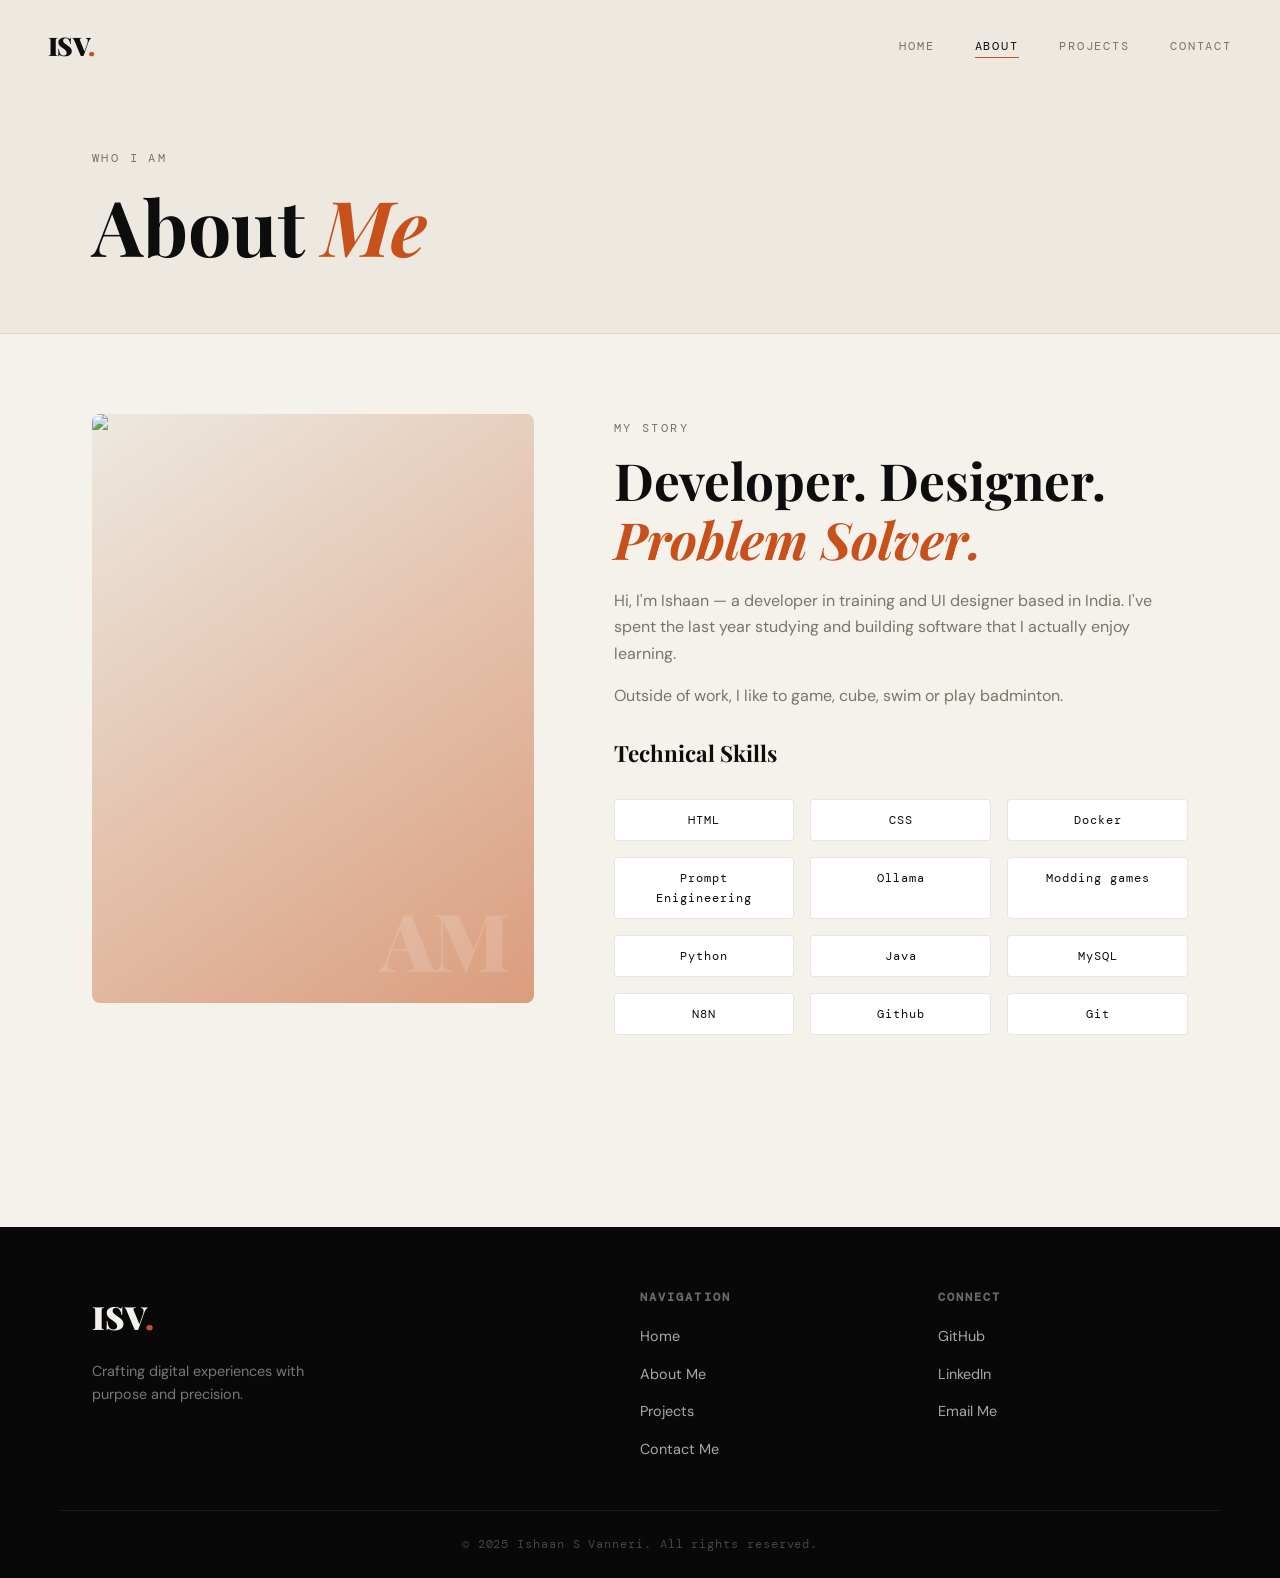
==== about.html @ 359a8c7f "Add files via upload" ====
<!DOCTYPE html>
<html lang="en">
<head>
  <meta charset="UTF-8"/>
  <meta name="viewport" content="width=device-width, initial-scale=1.0"/>
  <title>About — Ishaan S Vanneri</title>
  <link rel="stylesheet" href="style.css"/>
  <link rel="preconnect" href="https://fonts.googleapis.com">
  <link href="https://fonts.googleapis.com/css2?family=Playfair+Display:ital,wght@0,400;0,700;0,900;1,400&family=DM+Mono:wght@300;400;500&family=DM+Sans:wght@300;400;500&display=swap" rel="stylesheet">
</head>
<body>

  <nav class="navbar" id="navbar">
    <div class="nav-logo"><a href="../index.html">ISV<span class="dot">.</span></a></div>
    <button class="hamburger" id="hamburger" aria-label="Toggle menu">
      <span></span><span></span><span></span>
    </button>
    <ul class="nav-links" id="nav-links">
      <li><a href="index.html">Home</a></li>
      <li><a href="about.html" class="active">About</a></li>
      <li><a href="projects.html">Projects</a></li>
      <li><a href="contact.html">Contact</a></li>
    </ul>
  </nav>

  <!-- Page Hero -->
  <section class="page-hero">
    <div class="container">
      <span class="label animate-in" style="animation-delay:0.1s">Who I Am</span>
      <h1 class="animate-in" style="animation-delay:0.3s">About <em>Me</em></h1>
    </div>
  </section>

  <!-- About Content -->
  <section class="page-content">
    <div class="container">

      <div class="about-grid">
        <div class="about-portrait"><img src="IMG_20250718_172102.jpg.jpeg"></div>
        <div class="about-text">
          <span class="label">My Story</span>
          <h2>Developer. Designer. <em>Problem Solver.</em></h2>
          <p>Hi, I'm Ishaan — a developer in training and UI designer based in India. I've spent the last year studying and building software that I actually enjoy learning.</p>
          <p>Outside of work, I like to game, cube, swim or play badminton.</p>

          <h3 style="margin-top:2rem; margin-bottom:1rem;">Technical Skills</h3>
          <div class="skills-grid">
            <div class="skill-pill">HTML</div>
            <div class="skill-pill">CSS</div>
            <div class="skill-pill">Docker</div>
            <div class="skill-pill">Prompt Enigineering</div>
            <div class="skill-pill">Ollama</div>
            <div class="skill-pill">Modding games</div>
            <div class="skill-pill">Python</div>
            <div class="skill-pill">Java</div>
            <div class="skill-pill">MySQL</div>
            <div class="skill-pill">N8N</div>
            <div class="skill-pill">Github</div>
            <div class="skill-pill">Git</div>
          </div>
        </div>
      </div>
    </div>
  </section>



  <!-- Footer -->
  <footer class="footer">
    <div class="container footer-grid">
      <div class="footer-brand">
        <span class="logo">ISV<span class="dot">.</span></span>
        <p>Crafting digital experiences with purpose and precision.</p>
      </div>
      <div class="footer-links">
        <h4>Navigation</h4>
        <ul>
          <li><a href="index.html">Home</a></li>
          <li><a href="about.html">About Me</a></li>
          <li><a href="projects.html">Projects</a></li>
          <li><a href="contact.html">Contact Me</a></li>
        </ul>
      </div>
      <div class="footer-social">
        <h4>Connect</h4>
        <ul>
          <li><a href="https://github.com/ripzeno" target="_blank" rel="noopener">GitHub</a></li>
          <li><a href="https://www.linkedin.com/in/ishaan-s-vanneri-62398538a/" target="_blank" rel="noopener">LinkedIn</a></li>
          <li><a href="mailto:ishaansvanneri@gmail.com">Email Me</a></li>
        </ul>
      </div>
    </div>
    <div class="footer-bottom">
      <p>&copy; 2025 Ishaan S Vanneri. All rights reserved.</p>
    </div>
  </footer>

  <script src="../js/main.js"></script>
</body>
</html>
---- style.css ----
/* ============================================
   ALEX MORGAN PORTFOLIO — MAIN STYLESHEET
   ============================================ */

/* ---------- CSS Variables ---------- */
:root {
  --ink:      #0d0d0d;
  --paper:    #f5f2ec;
  --cream:    #ede9e0;
  --accent:   #c8501a;
  --accent2:  #1a4fc8;
  --muted:    #7a7468;
  --white:    #ffffff;

  --font-display: 'Playfair Display', Georgia, serif;
  --font-mono:    'DM Mono', 'Courier New', monospace;
  --font-body:    'DM Sans', sans-serif;

  --radius: 4px;
  --transition: 0.3s cubic-bezier(0.4, 0, 0.2, 1);
  --shadow: 0 8px 40px rgba(13,13,13,0.12);
  --shadow-lg: 0 20px 60px rgba(13,13,13,0.18);
}

/* ---------- Reset & Base ---------- */
*, *::before, *::after { box-sizing: border-box; margin: 0; padding: 0; }

html { scroll-behavior: smooth; font-size: 16px; }

body {
  font-family: var(--font-body);
  background: var(--paper);
  color: var(--ink);
  line-height: 1.65;
  overflow-x: hidden;
}

img { max-width: 100%; display: block; }
a { color: inherit; text-decoration: none; }
ul { list-style: none; }

/* ---------- Typography ---------- */
h1, h2, h3, h4 {
  font-family: var(--font-display);
  line-height: 1.15;
  font-weight: 700;
}

h1 { font-size: clamp(3.5rem, 9vw, 7.5rem); }
h2 { font-size: clamp(2rem, 4vw, 3.2rem); }
h3 { font-size: 1.4rem; }

em { font-style: italic; color: var(--accent); }

.label {
  display: inline-block;
  font-family: var(--font-mono);
  font-size: 0.75rem;
  letter-spacing: 0.2em;
  text-transform: uppercase;
  color: var(--muted);
  margin-bottom: 0.75rem;
}

/* ---------- Utility ---------- */
.container {
  max-width: 1160px;
  margin: 0 auto;
  padding: 0 2rem;
}

/* ---------- Buttons ---------- */
.btn {
  display: inline-block;
  font-family: var(--font-mono);
  font-size: 0.82rem;
  letter-spacing: 0.1em;
  text-transform: uppercase;
  padding: 0.85rem 2rem;
  border-radius: var(--radius);
  transition: all var(--transition);
  cursor: pointer;
  border: 2px solid transparent;
}

.btn-primary {
  background: var(--accent);
  color: var(--white);
  border-color: var(--accent);
}
.btn-primary:hover {
  background: transparent;
  color: var(--accent);
}

.btn-ghost {
  background: transparent;
  color: var(--ink);
  border-color: rgba(13,13,13,0.3);
}
.btn-ghost:hover {
  border-color: var(--ink);
  background: var(--ink);
  color: var(--white);
}

.btn-outline {
  background: transparent;
  color: var(--ink);
  border-color: var(--ink);
}
.btn-outline:hover {
  background: var(--ink);
  color: var(--paper);
}

.btn-light {
  background: var(--white);
  color: var(--ink);
  border-color: var(--white);
}
.btn-light:hover {
  background: transparent;
  color: var(--white);
  border-color: var(--white);
}

/* ---------- Navigation ---------- */
.navbar {
  position: fixed;
  top: 0; left: 0; right: 0;
  z-index: 100;
  display: flex;
  align-items: center;
  justify-content: space-between;
  padding: 1.5rem 3rem;
  transition: background var(--transition), padding var(--transition), box-shadow var(--transition);
}

.navbar.scrolled {
  background: rgba(245,242,236,0.95);
  backdrop-filter: blur(12px);
  padding: 1rem 3rem;
  box-shadow: 0 2px 20px rgba(0,0,0,0.08);
}

.nav-logo a {
  font-family: var(--font-display);
  font-size: 1.6rem;
  font-weight: 900;
  color: var(--ink);
  letter-spacing: -0.02em;
}

.dot { color: var(--accent); }

.nav-links {
  display: flex;
  gap: 2.5rem;
  align-items: center;
}

.nav-links a {
  font-family: var(--font-mono);
  font-size: 0.78rem;
  letter-spacing: 0.15em;
  text-transform: uppercase;
  color: var(--muted);
  transition: color var(--transition);
  position: relative;
}

.nav-links a::after {
  content: '';
  position: absolute;
  bottom: -4px; left: 0;
  width: 0; height: 1px;
  background: var(--accent);
  transition: width var(--transition);
}

.nav-links a:hover,
.nav-links a.active {
  color: var(--ink);
}

.nav-links a:hover::after,
.nav-links a.active::after {
  width: 100%;
}

/* Hamburger */
.hamburger {
  display: none;
  flex-direction: column;
  gap: 5px;
  background: none;
  border: none;
  cursor: pointer;
  padding: 4px;
  z-index: 200;
}
.hamburger span {
  display: block;
  width: 24px; height: 2px;
  background: var(--ink);
  transition: all var(--transition);
}
.hamburger.open span:nth-child(1) { transform: translateY(7px) rotate(45deg); }
.hamburger.open span:nth-child(2) { opacity: 0; }
.hamburger.open span:nth-child(3) { transform: translateY(-7px) rotate(-45deg); }

/* ---------- Hero Section ---------- */
.hero {
  min-height: 100vh;
  display: flex;
  align-items: center;
  position: relative;
  padding: 8rem 3rem 4rem;
  overflow: hidden;
}

.hero-bg {
  position: absolute;
  inset: 0;
  background: var(--paper);
}

.grid-overlay {
  position: absolute;
  inset: 0;
  background-image:
    linear-gradient(rgba(13,13,13,0.04) 1px, transparent 1px),
    linear-gradient(90deg, rgba(13,13,13,0.04) 1px, transparent 1px);
  background-size: 60px 60px;
}

/* Decorative accent shape */
.hero::before {
  content: '';
  position: absolute;
  top: -10%;
  right: -5%;
  width: 55vw;
  height: 90vh;
  background: linear-gradient(135deg, var(--cream) 0%, rgba(200,80,26,0.08) 100%);
  border-radius: 0 0 0 60% / 0 0 0 30%;
  z-index: 0;
}

.hero-content {
  position: relative;
  z-index: 1;
  max-width: 780px;
}

.hero-tag {
  font-family: var(--font-mono);
  font-size: 0.8rem;
  letter-spacing: 0.2em;
  text-transform: uppercase;
  color: var(--accent);
  margin-bottom: 1.2rem;
}

.hero-title {
  font-size: clamp(4rem, 10vw, 8.5rem);
  font-weight: 900;
  line-height: 0.92;
  letter-spacing: -0.03em;
  margin-bottom: 1.8rem;
}

.hero-desc {
  font-size: 1.1rem;
  color: var(--muted);
  max-width: 480px;
  margin-bottom: 2.5rem;
  line-height: 1.7;
}

.hero-cta {
  display: flex;
  gap: 1rem;
  flex-wrap: wrap;
}

/* Scroll indicator */
.hero-scroll {
  position: absolute;
  bottom: 3rem;
  left: 3rem;
  display: flex;
  align-items: center;
  gap: 1rem;
  font-family: var(--font-mono);
  font-size: 0.7rem;
  letter-spacing: 0.15em;
  text-transform: uppercase;
  color: var(--muted);
  z-index: 1;
}

.scroll-line {
  width: 50px; height: 1px;
  background: var(--muted);
  position: relative;
  overflow: hidden;
}
.scroll-line::after {
  content: '';
  position: absolute;
  top: 0; left: -100%;
  width: 100%; height: 100%;
  background: var(--accent);
  animation: scan 2s ease-in-out infinite;
}
@keyframes scan {
  0% { left: -100%; }
  100% { left: 100%; }
}

/* ---------- Animate In ---------- */
.animate-in {
  opacity: 0;
  transform: translateY(24px);
  animation: fadeUp 0.7s ease forwards;
}
@keyframes fadeUp {
  to { opacity: 1; transform: translateY(0); }
}

/* ---------- Skills Strip ---------- */
.skills-strip {
  background: var(--ink);
  color: var(--paper);
  overflow: hidden;
  padding: 1rem 0;
  border-top: 1px solid rgba(255,255,255,0.08);
  border-bottom: 1px solid rgba(255,255,255,0.08);
}

.strip-inner {
  display: inline-flex;
  gap: 1.5rem;
  animation: marquee 30s linear infinite;
  white-space: nowrap;
}

.strip-inner span {
  font-family: var(--font-mono);
  font-size: 0.78rem;
  letter-spacing: 0.12em;
  text-transform: uppercase;
}

.strip-inner .sep {
  color: var(--accent);
}

@keyframes marquee {
  0%   { transform: translateX(0); }
  100% { transform: translateX(-50%); }
}

/* ---------- Featured Projects ---------- */
.featured {
  padding: 7rem 0;
}

.section-header {
  margin-bottom: 3.5rem;
}

.projects-grid {
  display: grid;
  grid-template-columns: 1fr 1fr;
  grid-template-rows: auto auto;
  gap: 2rem;
}

.card-large {
  grid-row: span 2;
}

.project-card {
  background: var(--white);
  border-radius: 8px;
  overflow: hidden;
  box-shadow: var(--shadow);
  transition: transform var(--transition), box-shadow var(--transition);
}

.project-card:hover {
  transform: translateY(-6px);
  box-shadow: var(--shadow-lg);
}

.card-img {
  position: relative;
  overflow: hidden;
}

.img-placeholder {
  width: 100%;
  aspect-ratio: 16/9;
  display: flex;
  align-items: center;
  justify-content: center;
}

.card-large .img-placeholder {
  aspect-ratio: 4/3;
}

.p1 { background: linear-gradient(135deg, #1a2c5c 0%, #2a4faa 100%); }
.p2 { background: linear-gradient(135deg, #1c3a2a 0%, #2e8b5a 100%); }
.p3 { background: linear-gradient(135deg, #4a1520 0%, #c8501a 100%); }

/* Placeholder art */
.placeholder-art {
  display: flex;
  flex-direction: column;
  align-items: center;
  gap: 12px;
  opacity: 0.5;
}
.art-circle {
  width: 70px; height: 70px;
  border-radius: 50%;
  border: 3px solid rgba(255,255,255,0.6);
}
.art-bar {
  width: 90px; height: 8px;
  border-radius: 4px;
  background: rgba(255,255,255,0.5);
}
.art-bar.short { width: 55px; }
.art-wave {
  width: 120px; height: 60px;
  border-radius: 50%;
  border: 3px solid rgba(255,255,255,0.6);
  clip-path: inset(50% 0 0 0);
  transform: scaleX(2);
}
.art-dots {
  width: 80px; height: 80px;
  background: radial-gradient(circle, rgba(255,255,255,0.5) 2px, transparent 2px);
  background-size: 16px 16px;
}

.card-overlay {
  position: absolute;
  inset: 0;
  background: rgba(13,13,13,0.7);
  display: flex;
  align-items: center;
  justify-content: center;
  opacity: 0;
  transition: opacity var(--transition);
}

.project-card:hover .card-overlay { opacity: 1; }

.overlay-btn {
  background: var(--white);
  color: var(--ink);
  font-family: var(--font-mono);
  font-size: 0.8rem;
  letter-spacing: 0.1em;
  padding: 0.75rem 1.5rem;
  border-radius: var(--radius);
  transition: background var(--transition), color var(--transition);
}
.overlay-btn:hover {
  background: var(--accent);
  color: var(--white);
}

.card-body {
  padding: 1.6rem;
}

.card-meta {
  display: flex;
  gap: 0.5rem;
  flex-wrap: wrap;
  margin-bottom: 0.75rem;
}

.tag {
  font-family: var(--font-mono);
  font-size: 0.68rem;
  letter-spacing: 0.1em;
  text-transform: uppercase;
  color: var(--accent);
  background: rgba(200,80,26,0.08);
  padding: 0.2rem 0.6rem;
  border-radius: 2px;
}

.card-body h3 {
  margin-bottom: 0.6rem;
  font-size: 1.2rem;
}
.card-body p {
  font-size: 0.9rem;
  color: var(--muted);
  margin-bottom: 1rem;
}

.card-link {
  font-family: var(--font-mono);
  font-size: 0.78rem;
  letter-spacing: 0.1em;
  color: var(--ink);
  display: inline-flex;
  align-items: center;
  gap: 4px;
  transition: color var(--transition), gap var(--transition);
}
.card-link span { transition: transform var(--transition); }
.card-link:hover { color: var(--accent); }
.card-link:hover span { transform: translateX(4px); }

.view-all-wrap {
  text-align: center;
  margin-top: 3rem;
}

/* ---------- About Teaser ---------- */
.about-teaser {
  background: var(--cream);
  padding: 7rem 0;
}

.teaser-grid {
  display: grid;
  grid-template-columns: 1fr 1fr;
  gap: 5rem;
  align-items: center;
}

.teaser-text h2 { margin-bottom: 1.2rem; }
.teaser-text p { color: var(--muted); margin-bottom: 1rem; }
.teaser-text .btn { margin-top: 1rem; }

.teaser-stats {
  display: grid;
  grid-template-columns: 1fr 1fr;
  gap: 2rem;
}

.stat-item {
  background: var(--white);
  padding: 2rem 1.5rem;
  border-radius: 8px;
  box-shadow: 0 4px 20px rgba(0,0,0,0.06);
  text-align: center;
  transition: transform var(--transition);
}
.stat-item:hover { transform: translateY(-4px); }

.stat-num {
  display: block;
  font-family: var(--font-display);
  font-size: 3rem;
  font-weight: 900;
  color: var(--accent);
  line-height: 1;
}

.stat-label {
  display: block;
  font-family: var(--font-mono);
  font-size: 0.7rem;
  letter-spacing: 0.12em;
  text-transform: uppercase;
  color: var(--muted);
  margin-top: 0.5rem;
}

/* ---------- CTA Band ---------- */
.cta-band {
  background: var(--ink);
  color: var(--white);
  padding: 6rem 0;
  text-align: center;
}

.cta-band h2 {
  color: var(--white);
  margin-bottom: 0.75rem;
}

.cta-band p {
  color: rgba(255,255,255,0.6);
  margin-bottom: 2rem;
  font-size: 1.1rem;
}

/* ---------- Footer ---------- */
.footer {
  background: #080808;
  color: var(--paper);
  padding-top: 4rem;
}

.footer-grid {
  display: grid;
  grid-template-columns: 2fr 1fr 1fr;
  gap: 3rem;
  padding-bottom: 3rem;
  border-bottom: 1px solid rgba(255,255,255,0.08);
}

.footer-brand .logo {
  font-family: var(--font-display);
  font-size: 2rem;
  font-weight: 900;
}

.footer-brand p {
  margin-top: 1rem;
  color: rgba(255,255,255,0.45);
  font-size: 0.9rem;
  max-width: 260px;
}

.footer-links h4,
.footer-social h4 {
  font-family: var(--font-mono);
  font-size: 0.72rem;
  letter-spacing: 0.18em;
  text-transform: uppercase;
  color: rgba(255,255,255,0.4);
  margin-bottom: 1.2rem;
}

.footer-links ul li + li,
.footer-social ul li + li { margin-top: 0.7rem; }

.footer-links a,
.footer-social a {
  color: rgba(255,255,255,0.65);
  font-size: 0.9rem;
  transition: color var(--transition);
}
.footer-links a:hover,
.footer-social a:hover { color: var(--accent); }

.footer-bottom {
  padding: 1.5rem 0;
  text-align: center;
}
.footer-bottom p {
  font-family: var(--font-mono);
  font-size: 0.72rem;
  letter-spacing: 0.08em;
  color: rgba(255,255,255,0.25);
}

/* ---------- Inner Page Shared Styles ---------- */
.page-hero {
  background: var(--cream);
  padding: 9rem 3rem 4rem;
  border-bottom: 1px solid rgba(13,13,13,0.08);
}

.page-hero h1 {
  font-size: clamp(2.8rem, 6vw, 5rem);
}

.page-content {
  padding: 5rem 0 7rem;
}

/* ---------- About Page ---------- */
.about-grid {
  display: grid;
  grid-template-columns: 1fr 1.3fr;
  gap: 5rem;
  align-items: start;
  margin-bottom: 5rem;
}

.about-portrait {
  aspect-ratio: 3/4;
  background: linear-gradient(145deg, var(--cream), var(--accent) 200%);
  border-radius: 8px;
  position: relative;
  overflow: hidden;
}

.about-portrait::after {
  content: 'AM';
  position: absolute;
  bottom: 1.5rem;
  right: 1.5rem;
  font-family: var(--font-display);
  font-size: 5rem;
  font-weight: 900;
  color: rgba(255,255,255,0.15);
  line-height: 1;
}

.about-text h2 { margin-bottom: 1.2rem; }
.about-text p { color: var(--muted); margin-bottom: 1rem; }

.skills-grid {
  display: grid;
  grid-template-columns: repeat(auto-fill, minmax(140px, 1fr));
  gap: 1rem;
  margin-top: 2rem;
}

.skill-pill {
  background: var(--white);
  border: 1px solid rgba(13,13,13,0.1);
  border-radius: 4px;
  padding: 0.6rem 1rem;
  font-family: var(--font-mono);
  font-size: 0.78rem;
  letter-spacing: 0.08em;
  text-align: center;
  transition: all var(--transition);
}
.skill-pill:hover {
  border-color: var(--accent);
  color: var(--accent);
  transform: translateY(-2px);
}

.timeline {
  position: relative;
  padding-left: 2rem;
}
.timeline::before {
  content: '';
  position: absolute;
  top: 0; left: 0;
  width: 1px;
  height: 100%;
  background: rgba(13,13,13,0.12);
}

.timeline-item {
  position: relative;
  padding-bottom: 2.5rem;
}
.timeline-item::before {
  content: '';
  position: absolute;
  left: -2.4rem;
  top: 0.4rem;
  width: 10px; height: 10px;
  border-radius: 50%;
  background: var(--accent);
}
.timeline-item .year {
  font-family: var(--font-mono);
  font-size: 0.72rem;
  letter-spacing: 0.15em;
  text-transform: uppercase;
  color: var(--accent);
  margin-bottom: 0.3rem;
}
.timeline-item h4 { margin-bottom: 0.3rem; }
.timeline-item p { color: var(--muted); font-size: 0.9rem; }

/* ---------- Projects Page ---------- */
.filter-bar {
  display: flex;
  gap: 0.75rem;
  flex-wrap: wrap;
  margin-bottom: 3rem;
}

.filter-btn {
  font-family: var(--font-mono);
  font-size: 0.75rem;
  letter-spacing: 0.1em;
  text-transform: uppercase;
  padding: 0.5rem 1.2rem;
  border-radius: 2px;
  border: 1px solid rgba(13,13,13,0.2);
  background: transparent;
  cursor: pointer;
  transition: all var(--transition);
}
.filter-btn:hover,
.filter-btn.active {
  background: var(--ink);
  color: var(--white);
  border-color: var(--ink);
}

.all-projects-grid {
  display: grid;
  grid-template-columns: repeat(auto-fill, minmax(320px, 1fr));
  gap: 2rem;
}

/* ---------- Contact Page ---------- */
.contact-grid {
  display: grid;
  grid-template-columns: 1fr 1.5fr;
  gap: 5rem;
  align-items: start;
}

.contact-info h3 { margin-bottom: 1rem; }
.contact-info p { color: var(--muted); margin-bottom: 2rem; }

.contact-detail {
  display: flex;
  align-items: flex-start;
  gap: 1rem;
  margin-bottom: 1.5rem;
}
.contact-icon {
  width: 40px; height: 40px;
  background: var(--cream);
  border-radius: 4px;
  display: flex;
  align-items: center;
  justify-content: center;
  font-size: 1rem;
  flex-shrink: 0;
}
.contact-detail-text small {
  font-family: var(--font-mono);
  font-size: 0.68rem;
  letter-spacing: 0.1em;
  text-transform: uppercase;
  color: var(--muted);
  display: block;
}

/* Form */
.form-group {
  margin-bottom: 1.4rem;
}
.form-group label {
  display: block;
  font-family: var(--font-mono);
  font-size: 0.72rem;
  letter-spacing: 0.12em;
  text-transform: uppercase;
  color: var(--muted);
  margin-bottom: 0.5rem;
}
.form-group input,
.form-group textarea {
  width: 100%;
  padding: 0.85rem 1rem;
  background: var(--white);
  border: 1px solid rgba(13,13,13,0.15);
  border-radius: var(--radius);
  font-family: var(--font-body);
  font-size: 0.95rem;
  color: var(--ink);
  transition: border-color var(--transition), box-shadow var(--transition);
  outline: none;
}
.form-group input:focus,
.form-group textarea:focus {
  border-color: var(--accent);
  box-shadow: 0 0 0 3px rgba(200,80,26,0.1);
}
.form-group textarea { resize: vertical; min-height: 140px; }

/* ---------- Responsive ---------- */
@media (max-width: 1024px) {
  .projects-grid {
    grid-template-columns: 1fr;
  }
  .card-large { grid-row: span 1; }
  .teaser-grid { grid-template-columns: 1fr; gap: 3rem; }
  .about-grid { grid-template-columns: 1fr; }
  .about-portrait { aspect-ratio: 16/9; }
  .contact-grid { grid-template-columns: 1fr; }
  .footer-grid { grid-template-columns: 1fr 1fr; }
}

@media (max-width: 768px) {
  .navbar { padding: 1.2rem 1.5rem; }
  .navbar.scrolled { padding: 0.9rem 1.5rem; }

  .hamburger { display: flex; }

  .nav-links {
    position: fixed;
    top: 0; right: -100%;
    bottom: 0;
    width: 70%;
    background: var(--paper);
    flex-direction: column;
    justify-content: center;
    padding: 4rem 3rem;
    gap: 2.5rem;
    box-shadow: -8px 0 40px rgba(0,0,0,0.1);
    transition: right var(--transition);
    z-index: 150;
  }

  .nav-links.open { right: 0; }

  .nav-links a {
    font-size: 1rem;
    letter-spacing: 0.1em;
  }

  .hero { padding: 7rem 1.5rem 4rem; }
  .hero::before { display: none; }
  .hero-scroll { left: 1.5rem; }

  .featured, .about-teaser { padding: 4rem 0; }
  .container { padding: 0 1.5rem; }

  .teaser-stats { grid-template-columns: 1fr 1fr; }

  .footer-grid {
    grid-template-columns: 1fr;
    gap: 2rem;
  }

  .page-hero { padding: 7rem 1.5rem 3rem; }
  .page-content { padding: 3rem 0 5rem; }

  .all-projects-grid {
    grid-template-columns: 1fr;
  }

  .filter-bar { gap: 0.5rem; }
}

@media (max-width: 480px) {
  .hero-title { font-size: 3.5rem; }
  .hero-cta { flex-direction: column; }
  .btn { text-align: center; }
  .teaser-stats { grid-template-columns: 1fr; }
}
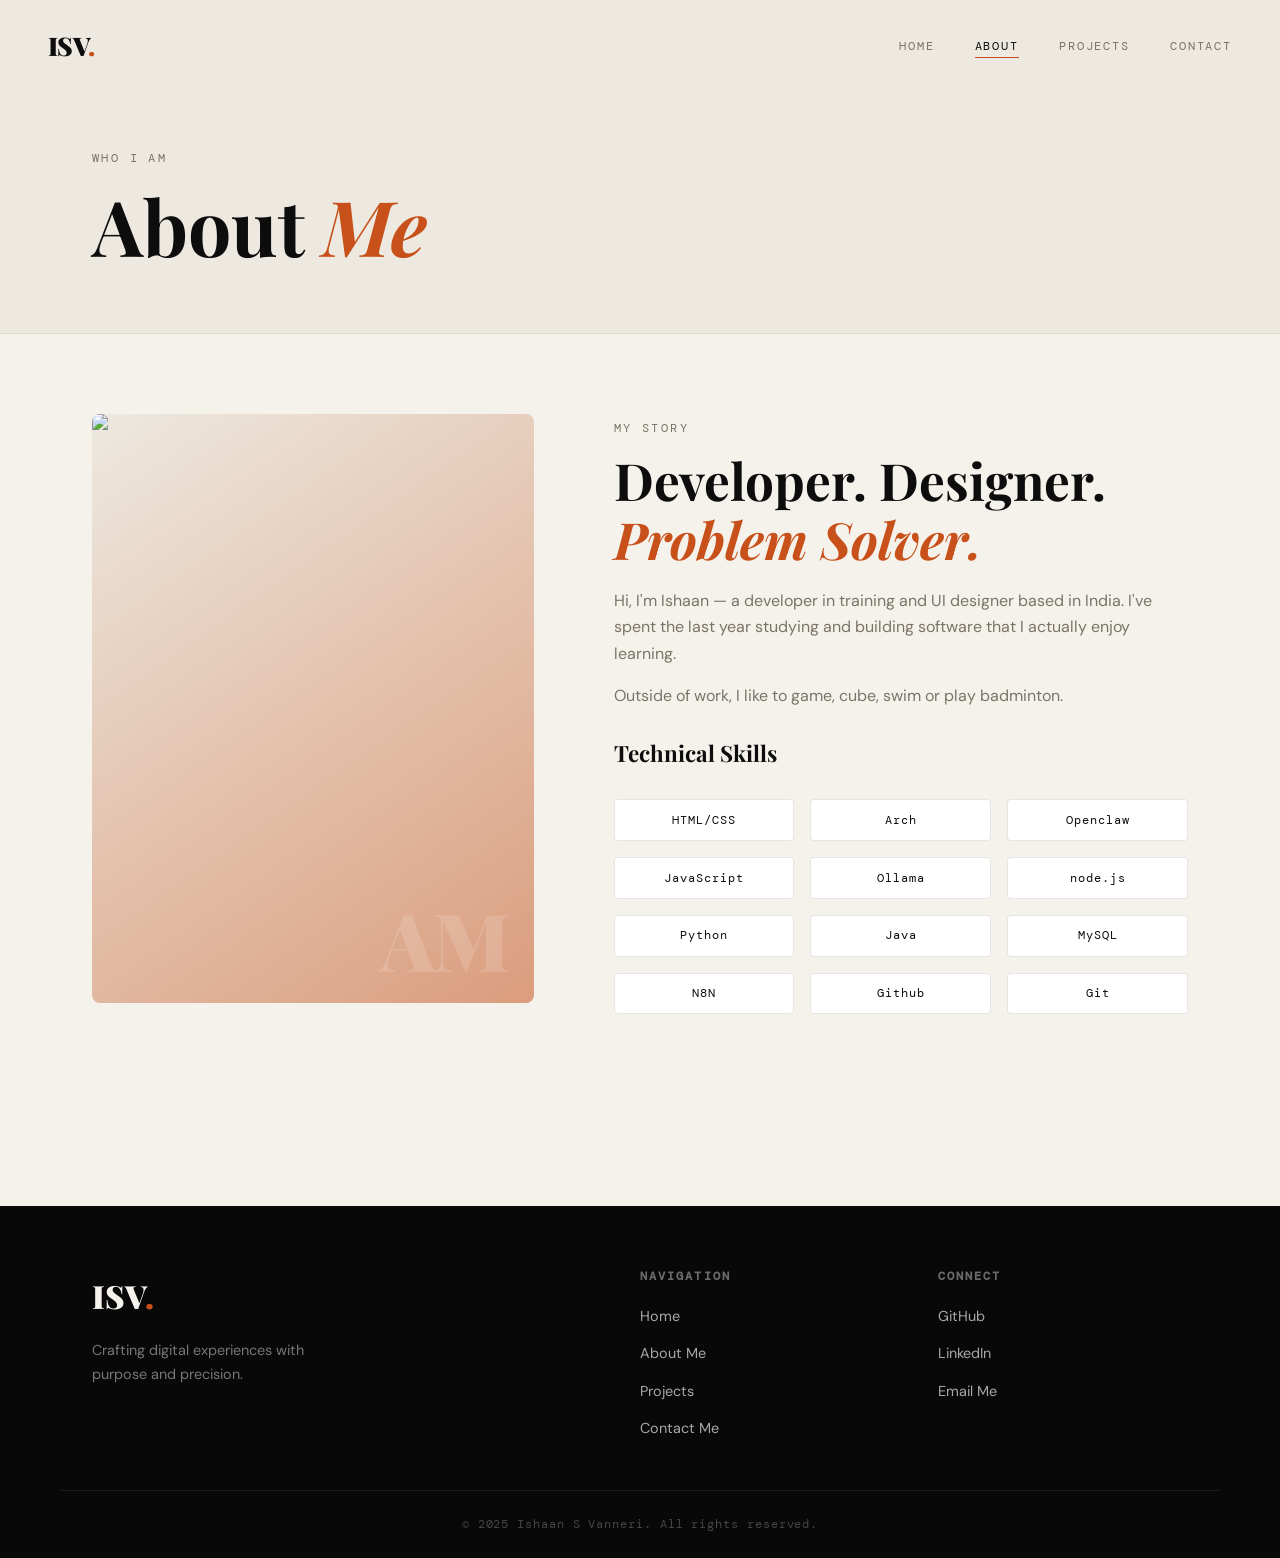
==== commit 6c983a96: "Update technical skills listed in about.html" ====
--- a/about.html
+++ b/about.html
@@ -45,12 +45,12 @@
 
           <h3 style="margin-top:2rem; margin-bottom:1rem;">Technical Skills</h3>
           <div class="skills-grid">
-            <div class="skill-pill">HTML</div>
-            <div class="skill-pill">CSS</div>
-            <div class="skill-pill">Docker</div>
-            <div class="skill-pill">Prompt Enigineering</div>
+            <div class="skill-pill">HTML/CSS</div>
+            <div class="skill-pill">Arch</div>
+            <div class="skill-pill">Openclaw</div>
+            <div class="skill-pill">JavaScript</div>
             <div class="skill-pill">Ollama</div>
-            <div class="skill-pill">Modding games</div>
+            <div class="skill-pill">node.js</div>
             <div class="skill-pill">Python</div>
             <div class="skill-pill">Java</div>
             <div class="skill-pill">MySQL</div>
